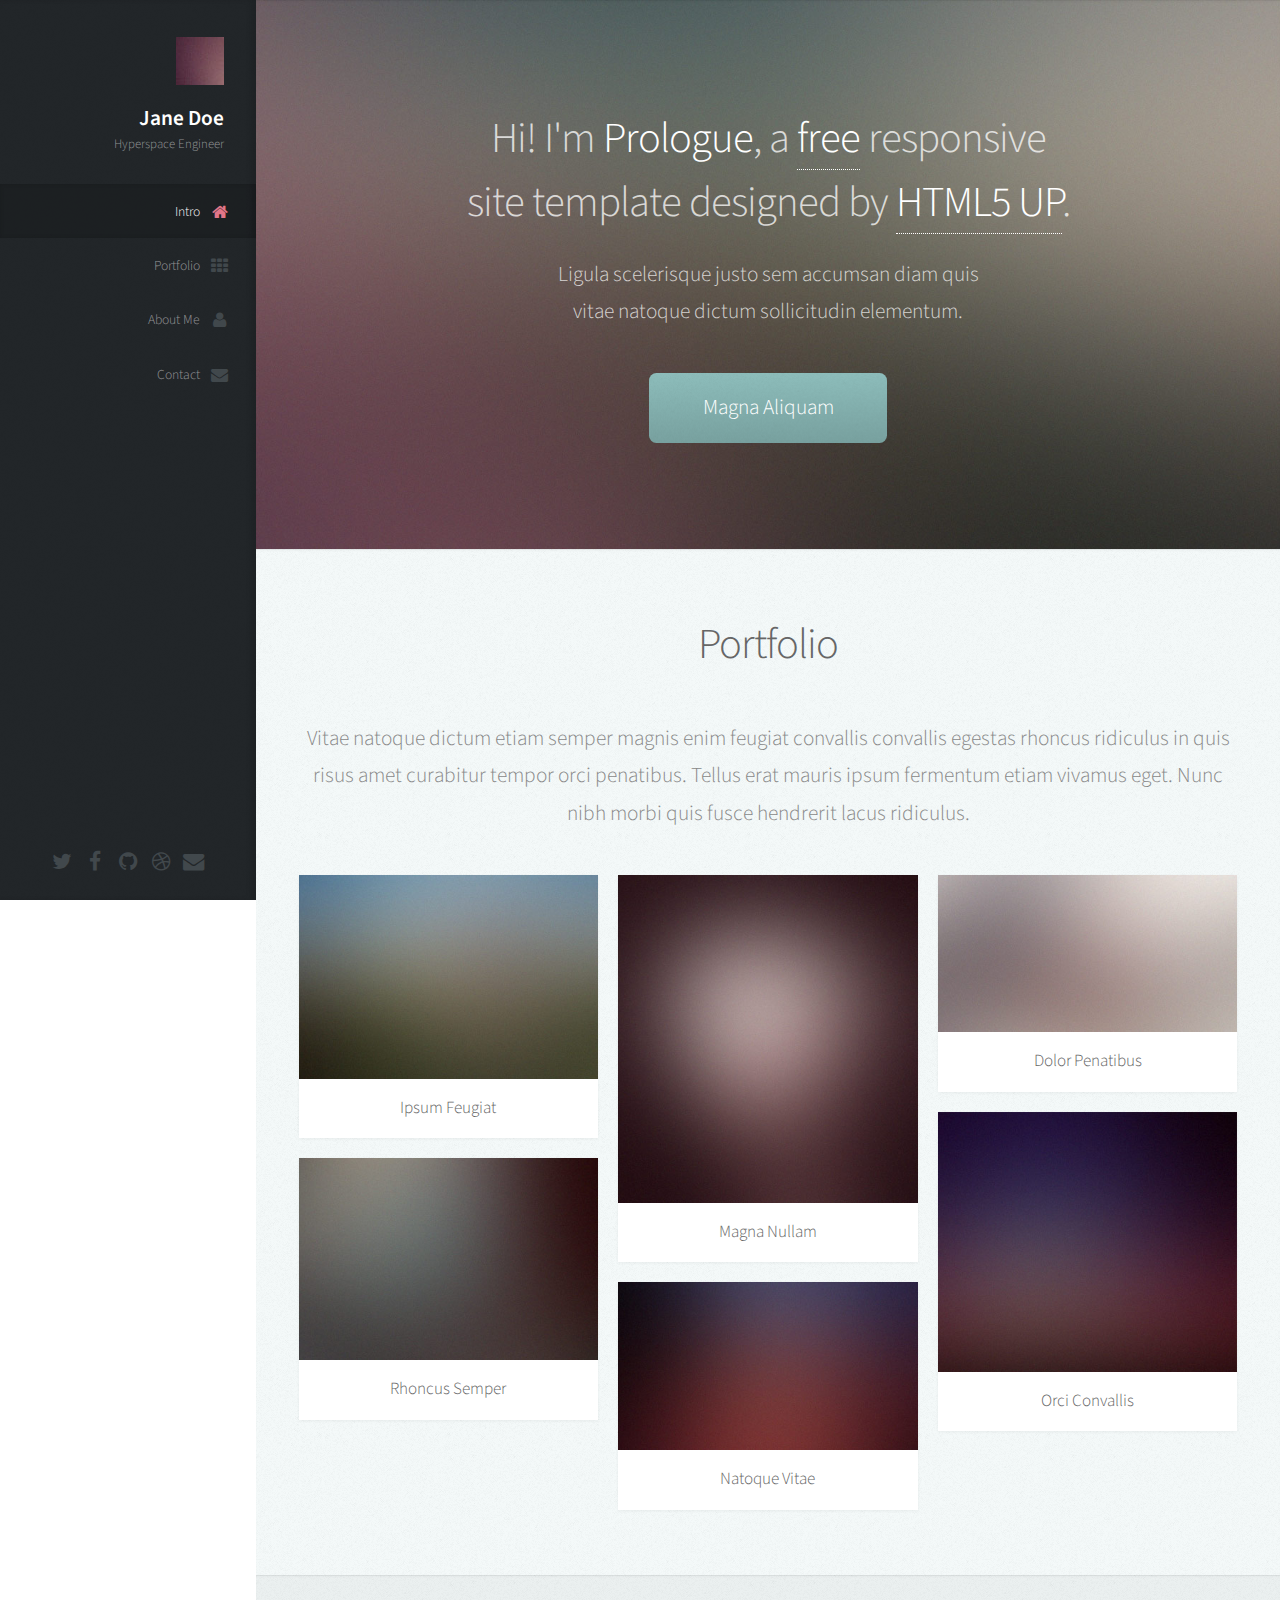
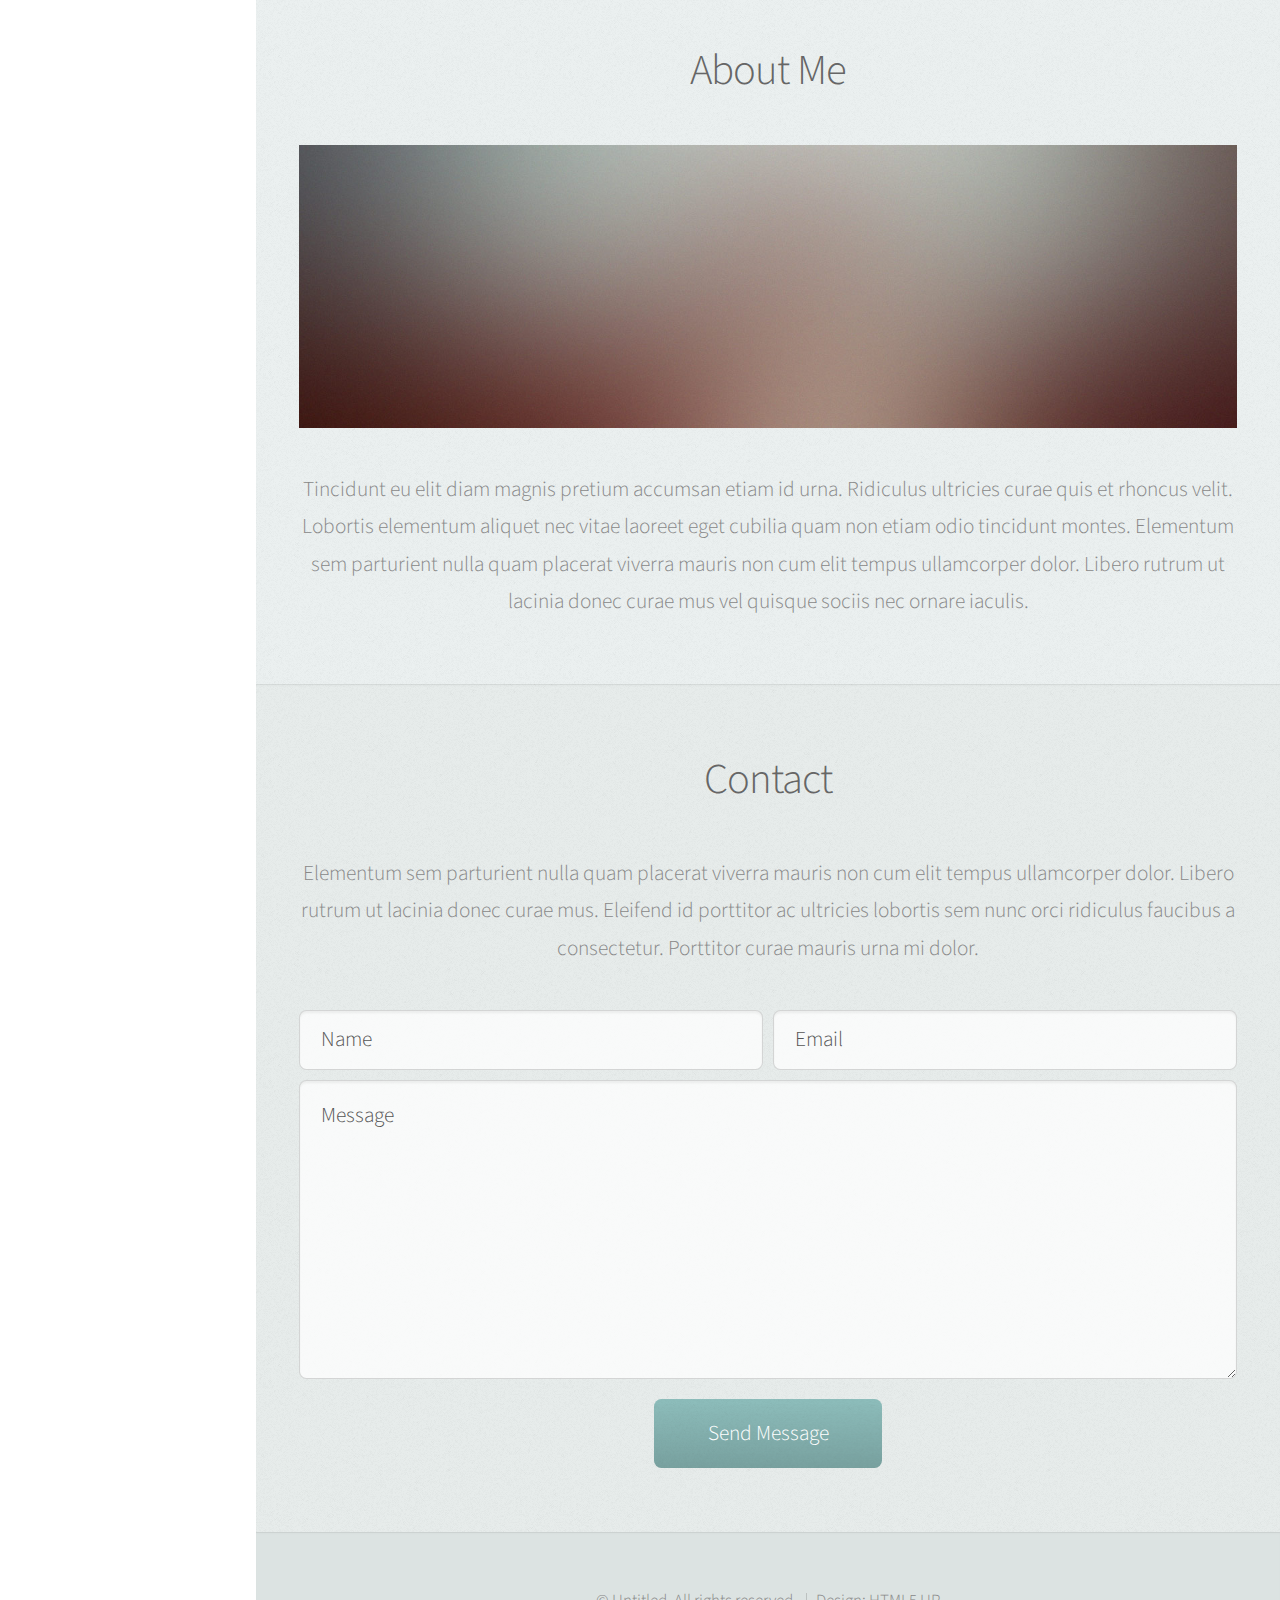
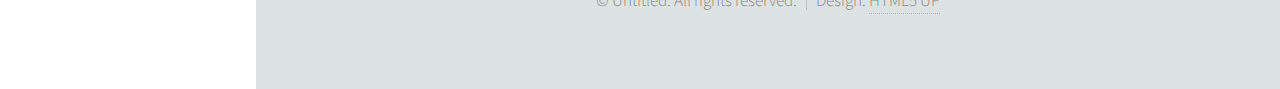
==== index.html @ 47ba9fc1 "Primeiro commit" ====
<!DOCTYPE HTML>
<!--
	Prologue by HTML5 UP
	html5up.net | @n33co
	Free for personal and commercial use under the CCA 3.0 license (html5up.net/license)
-->
<html>
	<head>
		<title>Prologue by HTML5 UP</title>
		<meta http-equiv="content-type" content="text/html; charset=utf-8" />
		<meta name="description" content="" />
		<meta name="keywords" content="" />
		<!--[if lte IE 8]><script src="css/ie/html5shiv.js"></script><![endif]-->
		<script src="js/jquery.min.js"></script>
		<script src="js/jquery.scrolly.min.js"></script>
		<script src="js/jquery.scrollzer.min.js"></script>
		<script src="js/skel.min.js"></script>
		<script src="js/skel-layers.min.js"></script>
		<script src="js/init.js"></script>
		<noscript>
			<link rel="stylesheet" href="css/skel.css" />
			<link rel="stylesheet" href="css/style.css" />
			<link rel="stylesheet" href="css/style-wide.css" />
		</noscript>
		<!--[if lte IE 9]><link rel="stylesheet" href="css/ie/v9.css" /><![endif]-->
		<!--[if lte IE 8]><link rel="stylesheet" href="css/ie/v8.css" /><![endif]-->
	</head>
	<body>

		<!-- Header -->
			<div id="header" class="skel-layers-fixed">

				<div class="top">

					<!-- Logo -->
						<div id="logo">
							<span class="image avatar48"><img src="images/avatar.jpg" alt="" /></span>
							<h1 id="title">Jane Doe</h1>
							<p>Hyperspace Engineer</p>
						</div>

					<!-- Nav -->
						<nav id="nav">
							<!--
							
								Prologue's nav expects links in one of two formats:
								
								1. Hash link (scrolls to a different section within the page)
								
								   <li><a href="#foobar" id="foobar-link" class="icon fa-whatever-icon-you-want skel-layers-ignoreHref"><span class="label">Foobar</span></a></li>

								2. Standard link (sends the user to another page/site)

								   <li><a href="http://foobar.tld" id="foobar-link" class="icon fa-whatever-icon-you-want"><span class="label">Foobar</span></a></li>
							
							-->
							<ul>
								<li><a href="#top" id="top-link" class="skel-layers-ignoreHref"><span class="icon fa-home">Intro</span></a></li>
								<li><a href="#portfolio" id="portfolio-link" class="skel-layers-ignoreHref"><span class="icon fa-th">Portfolio</span></a></li>
								<li><a href="#about" id="about-link" class="skel-layers-ignoreHref"><span class="icon fa-user">About Me</span></a></li>
								<li><a href="#contact" id="contact-link" class="skel-layers-ignoreHref"><span class="icon fa-envelope">Contact</span></a></li>
							</ul>
						</nav>
						
				</div>
				
				<div class="bottom">

					<!-- Social Icons -->
						<ul class="icons">
							<li><a href="#" class="icon fa-twitter"><span class="label">Twitter</span></a></li>
							<li><a href="#" class="icon fa-facebook"><span class="label">Facebook</span></a></li>
							<li><a href="#" class="icon fa-github"><span class="label">Github</span></a></li>
							<li><a href="#" class="icon fa-dribbble"><span class="label">Dribbble</span></a></li>
							<li><a href="#" class="icon fa-envelope"><span class="label">Email</span></a></li>
						</ul>
				
				</div>
			
			</div>

		<!-- Main -->
			<div id="main">

				<!-- Intro -->
					<section id="top" class="one dark cover">
						<div class="container">

							<header>
								<h2 class="alt">Hi! I'm <strong>Prologue</strong>, a <a href="http://html5up.net/license">free</a> responsive<br />
								site template designed by <a href="http://html5up.net">HTML5 UP</a>.</h2>
								<p>Ligula scelerisque justo sem accumsan diam quis<br />
								vitae natoque dictum sollicitudin elementum.</p>
							</header>
							
							<footer>
								<a href="#portfolio" class="button scrolly">Magna Aliquam</a>
							</footer>

						</div>
					</section>
					
				<!-- Portfolio -->
					<section id="portfolio" class="two">
						<div class="container">
					
							<header>
								<h2>Portfolio</h2>
							</header>
							
							<p>Vitae natoque dictum etiam semper magnis enim feugiat convallis convallis
							egestas rhoncus ridiculus in quis risus amet curabitur tempor orci penatibus.
							Tellus erat mauris ipsum fermentum etiam vivamus eget. Nunc nibh morbi quis 
							fusce hendrerit lacus ridiculus.</p>
						
							<div class="row">
								<div class="4u">
									<article class="item">
										<a href="#" class="image fit"><img src="images/pic02.jpg" alt="" /></a>
										<header>
											<h3>Ipsum Feugiat</h3>
										</header>
									</article>
									<article class="item">
										<a href="#" class="image fit"><img src="images/pic03.jpg" alt="" /></a>
										<header>
											<h3>Rhoncus Semper</h3>
										</header>
									</article>
								</div>
								<div class="4u">
									<article class="item">
										<a href="#" class="image fit"><img src="images/pic04.jpg" alt="" /></a>
										<header>
											<h3>Magna Nullam</h3>
										</header>
									</article>
									<article class="item">
										<a href="#" class="image fit"><img src="images/pic05.jpg" alt="" /></a>
										<header>
											<h3>Natoque Vitae</h3>
										</header>
									</article>
								</div>
								<div class="4u">
									<article class="item">
										<a href="#" class="image fit"><img src="images/pic06.jpg" alt="" /></a>
										<header>
											<h3>Dolor Penatibus</h3>
										</header>
									</article>
									<article class="item">
										<a href="#" class="image fit"><img src="images/pic07.jpg" alt="" /></a>
										<header>
											<h3>Orci Convallis</h3>
										</header>
									</article>
								</div>
							</div>

						</div>
					</section>

				<!-- About Me -->
					<section id="about" class="three">
						<div class="container">

							<header>
								<h2>About Me</h2>
							</header>

							<a href="#" class="image featured"><img src="images/pic08.jpg" alt="" /></a>
							
							<p>Tincidunt eu elit diam magnis pretium accumsan etiam id urna. Ridiculus 
							ultricies curae quis et rhoncus velit. Lobortis elementum aliquet nec vitae 
							laoreet eget cubilia quam non etiam odio tincidunt montes. Elementum sem 
							parturient nulla quam placerat viverra mauris non cum elit tempus ullamcorper 
							dolor. Libero rutrum ut lacinia donec curae mus vel quisque sociis nec 
							ornare iaculis.</p>

						</div>
					</section>
			
				<!-- Contact -->
					<section id="contact" class="four">
						<div class="container">

							<header>
								<h2>Contact</h2>
							</header>

							<p>Elementum sem parturient nulla quam placerat viverra 
							mauris non cum elit tempus ullamcorper dolor. Libero rutrum ut lacinia 
							donec curae mus. Eleifend id porttitor ac ultricies lobortis sem nunc 
							orci ridiculus faucibus a consectetur. Porttitor curae mauris urna mi dolor.</p>
							
							<form method="post" action="#">
								<div class="row 50%">
									<div class="6u"><input type="text" name="name" placeholder="Name" /></div>
									<div class="6u"><input type="text" name="email" placeholder="Email" /></div>
								</div>
								<div class="row 50%">
									<div class="12u">
										<textarea name="message" placeholder="Message"></textarea>
									</div>
								</div>
								<div class="row">
									<div class="12u">
										<input type="submit" value="Send Message" />
									</div>
								</div>
							</form>

						</div>
					</section>
			
			</div>

		<!-- Footer -->
			<div id="footer">
				
				<!-- Copyright -->
					<ul class="copyright">
						<li>&copy; Untitled. All rights reserved.</li><li>Design: <a href="http://html5up.net">HTML5 UP</a></li>
					</ul>
				
			</div>

	</body>
</html>
---- css/skel.css ----
/* Resets (http://meyerweb.com/eric/tools/css/reset/ | v2.0 | 20110126 | License: none (public domain)) */

	html,body,div,span,applet,object,iframe,h1,h2,h3,h4,h5,h6,p,blockquote,pre,a,abbr,acronym,address,big,cite,code,del,dfn,em,img,ins,kbd,q,s,samp,small,strike,strong,sub,sup,tt,var,b,u,i,center,dl,dt,dd,ol,ul,li,fieldset,form,label,legend,table,caption,tbody,tfoot,thead,tr,th,td,article,aside,canvas,details,embed,figure,figcaption,footer,header,hgroup,menu,nav,output,ruby,section,summary,time,mark,audio,video{margin:0;padding:0;border:0;font-size:100%;font:inherit;vertical-align:baseline;}article,aside,details,figcaption,figure,footer,header,hgroup,menu,nav,section{display:block;}body{line-height:1;}ol,ul{list-style:none;}blockquote,q{quotes:none;}blockquote:before,blockquote:after,q:before,q:after{content:'';content:none;}table{border-collapse:collapse;border-spacing:0;}body{-webkit-text-size-adjust:none}

/* Box Model */

	*, *:before, *:after {
		-moz-box-sizing: border-box;
		-webkit-box-sizing: border-box;
		box-sizing: border-box;
	}

/* Container */

	.container {
		margin-left: auto;
		margin-right: auto;

		/* width: (containers) */
		width: 1200px;
	}

	/* Modifiers */

		/* 125% */
			.container.\31 25\25 {
				width: 100%;

				/* max-width: (containers * 1.25) */
				max-width: 1500px;

				/* min-width: (containers) */
				min-width: 1200px;
			}

		/* 75% */
			.container.\37 5\25 {

				/* width: (containers * 0.75) */
				width: 900px;

			}

		/* 50% */
			.container.\35 0\25 {

				/* width: (containers * 0.50) */
				width: 600px;

			}

		/* 25% */
			.container.\32 5\25 {

				/* width: (containers * 0.25) */
				width: 300px;

			}

/* Grid */

	.row {
		border-bottom: solid 1px transparent;
	}

	.row > * {
		float: left;
	}

	.row:after, .row:before {
		content: '';
		display: block;
		clear: both;
		height: 0;
	}

	.row.uniform > * > :first-child {
		margin-top: 0;
	}

	.row.uniform > * > :last-child {
		margin-bottom: 0;
	}

	/* Gutters */

		/* Normal */

			.row > * {
				/* padding: (gutters.horizontal) 0 0 (gutters.vertical) */
				padding: 40px 0 0 40px;
			}

			.row {
				/* margin: -(gutters.horizontal) 0 -1px -(gutters.vertical) */
				margin: -40px 0 -1px -40px;
			}

			.row.uniform > * {
				/* padding: (gutters.vertical) 0 0 (gutters.vertical) */
				padding: 40px 0 0 40px;
			}

			.row.uniform {
				/* margin: -(gutters.vertical) 0 -1px -(gutters.vertical) */
				margin: -40px 0 -1px -40px;
			}

		/* 200% */

			.row.\32 00\25 > * {
				/* padding: (gutters.horizontal) 0 0 (gutters.vertical) */
				padding: 80px 0 0 80px;
			}

			.row.\32 00\25 {
				/* margin: -(gutters.horizontal) 0 -1px -(gutters.vertical) */
				margin: -80px 0 -1px -80px;
			}

			.row.uniform.\32 00\25 > * {
				/* padding: (gutters.vertical) 0 0 (gutters.vertical) */
				padding: 80px 0 0 80px;
			}

			.row.uniform.\32 00\25 {
				/* margin: -(gutters.vertical) 0 -1px -(gutters.vertical) */
				margin: -80px 0 -1px -80px;
			}

		/* 150% */

			.row.\31 50\25 > * {
				/* padding: (gutters.horizontal) 0 0 (gutters.vertical) */
				padding: 60px 0 0 60px;
			}

			.row.\31 50\25 {
				/* margin: -(gutters.horizontal) 0 -1px -(gutters.vertical) */
				margin: -60px 0 -1px -60px;
			}

			.row.uniform.\31 50\25 > * {
				/* padding: (gutters.vertical) 0 0 (gutters.vertical) */
				padding: 60px 0 0 60px;
			}

			.row.uniform.\31 50\25 {
				/* margin: -(gutters.vertical) 0 -1px -(gutters.vertical) */
				margin: -60px 0 -1px -60px;
			}

		/* 50% */

			.row.\35 0\25 > * {
				/* padding: (gutters.horizontal) 0 0 (gutters.vertical) */
				padding: 20px 0 0 20px;
			}

			.row.\35 0\25 {
				/* margin: -(gutters.horizontal) 0 -1px -(gutters.vertical) */
				margin: -20px 0 -1px -20px;
			}

			.row.uniform.\35 0\25 > * {
				/* padding: (gutters.vertical) 0 0 (gutters.vertical) */
				padding: 20px 0 0 20px;
			}

			.row.uniform.\35 0\25 {
				/* margin: -(gutters.vertical) 0 -1px -(gutters.vertical) */
				margin: -20px 0 -1px -20px;
			}

		/* 25% */

			.row.\32 5\25 > * {
				/* padding: (gutters.horizontal) 0 0 (gutters.vertical) */
				padding: 10px 0 0 10px;
			}

			.row.\32 5\25 {
				/* margin: -(gutters.horizontal) 0 -1px -(gutters.vertical) */
				margin: -10px 0 -1px -10px;
			}

			.row.uniform.\32 5\25 > * {
				/* padding: (gutters.vertical) 0 0 (gutters.vertical) */
				padding: 10px 0 0 10px;
			}

			.row.uniform.\32 5\25 {
				/* margin: -(gutters.vertical) 0 -1px -(gutters.vertical) */
				margin: -10px 0 -1px -10px;
			}

		/* 0% */

			.row.\30 \25 > * {
				padding: 0;
			}

			.row.\30 \25 {
				margin: 0 0 -1px 0;
			}

	/* Cells */

		.\31 2u, .\31 2u\24 { width: 100%; clear: none; margin-left: 0; }
		.\31 1u, .\31 1u\24 { width: 91.6666666667%; clear: none; margin-left: 0; }
		.\31 0u, .\31 0u\24 { width: 83.3333333333%; clear: none; margin-left: 0; }
		.\39 u, .\39 u\24 { width: 75%; clear: none; margin-left: 0; }
		.\38 u, .\38 u\24 { width: 66.6666666667%; clear: none; margin-left: 0; }
		.\37 u, .\37 u\24 { width: 58.3333333333%; clear: none; margin-left: 0; }
		.\36 u, .\36 u\24 { width: 50%; clear: none; margin-left: 0; }
		.\35 u, .\35 u\24 { width: 41.6666666667%; clear: none; margin-left: 0; }
		.\34 u, .\34 u\24 { width: 33.3333333333%; clear: none; margin-left: 0; }
		.\33 u, .\33 u\24 { width: 25%; clear: none; margin-left: 0; }
		.\32 u, .\32 u\24 { width: 16.6666666667%; clear: none; margin-left: 0; }
		.\31 u, .\31 u\24 { width: 8.3333333333%; clear: none; margin-left: 0; }

		.\31 2u\24 + *,
		.\31 1u\24 + *,
		.\31 0u\24 + *,
		.\39 u\24 + *,
		.\38 u\24 + *,
		.\37 u\24 + *,
		.\36 u\24 + *,
		.\35 u\24 + *,
		.\34 u\24 + *,
		.\33 u\24 + *,
		.\32 u\24 + *,
		.\31 u\24 + * {
			clear: left;
		}

		.\-11u { margin-left: 91.6666666667% }
		.\-10u { margin-left: 83.3333333333% }
		.\-9u { margin-left: 75% }
		.\-8u { margin-left: 66.6666666667% }
		.\-7u { margin-left: 58.3333333333% }
		.\-6u { margin-left: 50% }
		.\-5u { margin-left: 41.6666666667% }
		.\-4u { margin-left: 33.3333333333% }
		.\-3u { margin-left: 25% }
		.\-2u { margin-left: 16.6666666667% }
		.\-1u { margin-left: 8.3333333333% }
---- css/style.css ----
@charset 'UTF-8';
@import url("font-awesome.min.css");
@import url("http://fonts.googleapis.com/css?family=Source+Sans+Pro:300,300italic,400,600");

/*
	Prologue by HTML5 UP
	html5up.net | @n33co
	Free for personal and commercial use under the CCA 3.0 license (html5up.net/license)
*/

/*********************************************************************************/
/* Basic                                                                         */
/*********************************************************************************/

	body
	{
		background: #fff;
	}

		body.is-loading *
		{
			-moz-transition: none !important;
			-webkit-transition: none !important;
			-o-transition: none !important;
			-ms-transition: none !important;
			transition: none !important;
			-moz-animation: none !important;
			-webkit-animation: none !important;
			-o-animation: none !important;
			-ms-animation: none !important;
			animation: none !important;
		}

	body,input,textarea,select
	{
		font-family: 'Source Sans Pro', sans-serif;
		font-size: 19pt;
		font-weight: 300;
		line-height: 1.75em;
		color: #888;
	}

	h1,h2,h3,h4,h5,h6
	{
		font-weight: 300;
		color: #666;
		line-height: 1.5em;
	}
	
		h1 a, h2 a, h3 a, h4 a, h5 a, h6 a
		{
			color: inherit;
			text-decoration: none;
		}

		h1 strong, h2 strong, h3 strong, h4 strong, h5 strong, h6 strong
		{
			color: #333;
		}
		
		h2
		{
			font-size: 2em;
			letter-spacing: -1px;
		}
		
			h2.alt
			{
				color: #888;
			}
			
			h2.alt strong
			{
				color: #666;
			}

		h3
		{
			font-size: 1.5em;
		}

	header
	{
		margin: 0 0 2em 0;
	}

		header > p
		{
			margin: 1em 0 0 0;
		}

	footer
	{
		margin: 2em 0 0 0;
	}

	strong, b
	{
		font-weight: 300;
		color: #666;
	}
	
	em, i
	{
		font-style: italic;
	}

	a
	{
		text-decoration: none;
		color: inherit;
		border-bottom: dotted 1px rgba(128,128,128,0.5);
		-moz-transition: color 0.35s ease-in-out, border-bottom-color 0.35s ease-in-out;
		-webkit-transition: color 0.35s ease-in-out, border-bottom-color 0.35s ease-in-out;
		-o-transition: color 0.35s ease-in-out, border-bottom-color 0.35s ease-in-out;
		-ms-transition: color 0.35s ease-in-out, border-bottom-color 0.35s ease-in-out;
		transition: color 0.35s ease-in-out, border-bottom-color 0.35s ease-in-out;
		outline: 0;
	}

		a:hover
		{
			color: #E27689;
			border-bottom-color: rgba(255,255,255,0);
		}

	sub
	{
		position: relative;
		top: 0.5em;
		font-size: 0.8em;
	}
	
	sup
	{
		position: relative;
		top: -0.5em;
		font-size: 0.8em;
	}
	
	hr
	{
		border: 0;
		border-top: solid 1px #ddd;
	}
	
	blockquote
	{
		border-left: solid 0.5em #ddd;
		padding: 1em 0 1em 2em;
		font-style: italic;
	}
	
	p, ul, ol, dl, table
	{
		margin-bottom: 2em;
	}

	br.clear
	{
		clear: both;
	}

	/* Sections/Article */
	
		section,
		article
		{
			margin-bottom: 3em;
		}
		
			section > :last-child,
			article > :last-child,
			section > .container > :last-child,
			article > .container > :last-child
			{
				margin-bottom: 0;
			}

			section:last-child,
			article:last-child
			{
				margin-bottom: 0;
			}

			.row > section,
			.row > article
			{
				margin-bottom: 0;
			}

	/* Image */

		.image
		{
			display: inline-block;
			border: 0;
		}
		
			.image img
			{
				display: block;
				width: 100%;
			}
			
			.image.avatar48
			{
				width: 48px;
				height: 48px;
				background: #f00;
			}
			
				.image.avatar48 img
				{
					width: 48px;
					height: 48px;
				}

			.image.fit
			{
				display: block;
				width: 100%;
			}
			
			.image.featured
			{
				display: block;
				width: 100%;
				margin: 0 0 2em 0;
			}
			
			.image.left
			{
				float: left;
				margin: 0 2em 2em 0;
			}
			
			.image.centered
			{
				display: block;
				margin: 0 0 2em 0;
			}

				.image.centered img
				{
					margin: 0 auto;
					width: auto;
				}

	/* List */

		ul
		{
		}

			ul.default
			{
				list-style: disc;
				padding-left: 1em;
			}
			
				ul.default li
				{
					padding-left: 0.5em;
				}		

			ul.icons
			{
				cursor: default;
			}	
			
				ul.icons li
				{
					display: inline-block;
				}
				
					ul.icons a
					{
						display: inline-block;
						width: 2em;
						height: 2em;
						line-height: 2em;
						text-align: center;
						border: 0;
					}

		ol
		{
		}
		
			ol.default
			{
				list-style: decimal;
				padding-left: 1.25em;
			}

				ol.default li
				{
					padding-left: 0.25em;
				}

	/* Form */

		form
		{
		}
		
			form label
			{
				display: block;
				text-align: left;
				margin-bottom: 0.5em;
			}
		
			form input[type="text"],
			form input[type="email"],
			form input[type="password"],
			form select,
			form textarea
			{
				position: relative;
				-webkit-appearance: none;
				display: block;
				border: 0;
				outline: 0;
				background: #fff;
				background: rgba(255,255,255,0.75);
				width: 100%;
				border-radius: 0.35em;
				padding: 0.75em 1em 0.75em 1em;
				box-shadow: inset 0 0.1em 0.1em 0 rgba(0,0,0,0.05);
				border: solid 1px rgba(0,0,0,0.15);
				-moz-transition: all 0.35s ease-in-out;
				-webkit-transition: all 0.35s ease-in-out;
				-o-transition: all 0.35s ease-in-out;
				-ms-transition: all 0.35s ease-in-out;
				transition: all 0.35s ease-in-out;
			}

				form input[type="text"],
				form input[type="email"],
				form input[type="password"],
				form select
				{
					line-height: 1.25em;
				}

				form input[type="text"]:focus,
				form input[type="email"]:focus,
				form input[type="password"]:focus,
				form select:focus,
				form textarea:focus
				{
					box-shadow: 0 0 2px 1px #8ebebc;
					background: #fff;
				}
				
				form textarea
				{
					min-height: 14em;
				}

				form .formerize-placeholder
				{
					color: #555 !important;
				}

				form ::-webkit-input-placeholder
				{
					color: #555 !important;
				}

				form :-moz-placeholder
				{
					color: #555 !important;
				}

				form ::-moz-placeholder
				{
					color: #555 !important;
				}

				form :-ms-input-placeholder
				{
					color: #555 !important;
				}

				form ::-moz-focus-inner
				{
					border: 0;
				}
			
	/* Table */
	
		table
		{
			width: 100%;
		}
		
			table.default
			{
				width: 100%;
				text-align: left;
			}
			
				table.default tbody tr:nth-child(2n+2)
				{
					background: #f4f4f4;
				}
				
				table.default td
				{
					padding: 0.5em 1em 0.5em 1em;
				}
				
				table.default th
				{
					text-align: left;
					padding: 0.5em 1em 0.5em 1em;
					color: #fff;
					background: #222729 url('images/overlay.png');
				}
			
				table.default thead
				{
					background: #444;
					color: #fff;
				}
				
				table.default tfoot
				{
					background: #eee;
				}
				
				table.default tbody
				{
				}

	/* Button */
		
		input[type="button"],
		input[type="submit"],
		input[type="reset"],
		.button
		{
			position: relative;
			display: inline-block;
			border-radius: 0.35em;
			color: #fff !important;
			text-decoration: none;
			padding: 0.75em 2.5em 0.75em 2.5em;
			background-color: #8ebebc;
			border: 0;
			cursor: pointer;
			background-image: -moz-linear-gradient(top, rgba(0,0,0,0), rgba(0,0,0,0.15)), url('images/overlay.png');
			background-image: -webkit-linear-gradient(top, rgba(0,0,0,0), rgba(0,0,0,0.15)), url('images/overlay.png');
			background-image: -o-linear-gradient(top, rgba(0,0,0,0), rgba(0,0,0,0.15)), url('images/overlay.png');
			background-image: -ms-linear-gradient(top, rgba(0,0,0,0), rgba(0,0,0,0.15)), url('images/overlay.png');
			background-image: linear-gradient(top, rgba(0,0,0,0), rgba(0,0,0,0.15)), url('images/overlay.png');			
			-moz-transition: background-color 0.35s ease-in-out;
			-webkit-transition: background-color 0.35s ease-in-out;
			-o-transition: background-color 0.35s ease-in-out;
			-ms-transition: background-color 0.35s ease-in-out;
			transition: background-color 0.35s ease-in-out;
		}

			input[type="button"]:hover,
			input[type="submit"]:hover,
			input[type="reset"]:hover,
			.button:hover
			{
				background-color: #9ececc;
			}
			
			input[type="button"]:active,
			input[type="submit"]:active,
			input[type="reset"]:active,
			.button:active
			{
				background-color: #7eaeac;
			}
		
	/* Item */
	
		.item
		{
			box-shadow: 0 0.05em 0.15em 0 rgba(0,0,0,0.05);
			margin-bottom: 40px;
		}
		
			.item header
			{
				background: #fff;
				margin: 0;
				padding: 1em 0 1em 0;
				font-size: 0.8em;
			}

				.item header h3
				{
					font-size: 1em;
				}

/*********************************************************************************/
/* Icons                                                                         */
/*********************************************************************************/

	.icon {
		text-decoration: none;
	}

		.icon:before {
			display: inline-block;
			font-family: FontAwesome;
			font-size: 1.25em;
			text-decoration: none;
			font-style: normal;
			font-weight: normal;
			line-height: 1;
			-webkit-font-smoothing:antialiased;
			-moz-osx-font-smoothing:grayscale;
		}
		
		.icon > .label {
			display: none;
		}

/*********************************************************************************/
/* Header                                                                        */
/*********************************************************************************/
	
	#header
	{
		position: fixed;
		top: 0;
		left: 0;
		width: 375px;
		height: 100%;
		color: #fff;
		background: #222629 url('images/overlay.png');
		box-shadow: inset -0.25em 0 0.25em 0 rgba(0,0,0,0.1);
		text-align: right;
	}
	
		#header .top
		{
			position: absolute;
			left: 0;
			top: 0;
			width: 100%;
		}
	
		#header .bottom
		{
			position: absolute;
			left: 0;
			bottom: 0;
			width: 100%;
		}

		#header .icons
		{
			font-size: 0.8em;
			margin: 0 0 1em 0;
			text-align: center;
		}
		
			#header .icons a
			{
				color: #41484c;
				-moz-transition: color 0.35s ease-in-out;
				-webkit-transition: color 0.35s ease-in-out;
				-o-transition: color 0.35s ease-in-out;
				-ms-transition: color 0.35s ease-in-out;
				transition: color 0.35s ease-in-out;
			}
			
				#header .icons a:hover
				{
					color: #fff;
				}

	#logo
	{
		position: relative;
		margin: 1.75em 1.5em 1.5em 1.5em;
		min-height: 48px;
		cursor: default;
	}
	
		#logo h1
		{
			position: relative;
			color: #fff;
			font-weight: 600;
			font-size: 1em;
			line-height: 1em;
		}
	
		#logo p
		{
			position: relative;
			display: block;
			font-size: 0.6em;
			color: rgba(255,255,255,0.5);
			line-height: 1.25em;
			margin: 0.5em 0 0 0;
		}
		
		#logo .image
		{
			position: absolute;
			left: 0;
			top: 0;
		}
	
	#nav
	{
	}
	
		#nav ul
		{
		}
		
			#nav ul li
			{
			}
			
				#nav ul li a
				{
					display: block;
					padding: 0.5em 1.5em 0.5em 1.5em;
					color: rgba(255,255,255,0.5);
					text-decoration: none;
					outline: 0;
					border: 0;
					-moz-transition: none;
					-webkit-transition: none;
					-o-transition: none;
					-ms-transition: none;
					transition: none;
				}
				
					#nav ul li a span
					{
						position: relative;
						display: block;
						font-size: 0.8em;
					}
					
						#nav ul li a span:before
						{
							position: absolute;
							left: 0;
							color: #41484c;
							text-align: center;
							width: 1.25em;
							line-height: 1.75em;
						}

					#nav ul li a.active
					{
						background: rgba(0,0,0,0.15);
						box-shadow: inset 0 0 0.25em 0 rgba(0,0,0,0.125);
						color: #fff;
					}

						#nav ul li a.active span
						{
						}

							#nav ul li a.active span:before
							{
								color: #e27689;
							}

/*********************************************************************************/
/* Footer                                                                        */
/*********************************************************************************/
	
	#footer
	{
		margin-left: 375px;
		text-align: center;
		background-color: #dce3e2;
		padding: 3em 0 4em 0;
		box-shadow: inset 0 1px 0 0 rgba(0,0,0,0.05), inset 0 0.1em 0.1em 0 rgba(0,0,0,0.025);
		font-size: 0.8em;
	}

		#footer .copyright
		{
			cursor: default;
			margin: 0;
		}
			
			#footer .copyright li
			{
				display: inline-block;
				line-height: 1em;
				border-left: solid 1px rgba(128,128,128,0.35);
				padding: 0 0 0 0.5em;
				margin: 0 0 0 0.5em;
			}
			
			#footer .copyright li:first-child
			{
				border-left: 0;
				padding-left: 0;
				margin-left: 0;
			}

/*********************************************************************************/
/* Main                                                                          */
/*********************************************************************************/

	#main
	{
		margin-left: 375px;
	}
	
		#main > section
		{
			margin: 0;
			overflow: hidden;
			padding: 4em 0;
			box-shadow: inset 0 1px 0 0 rgba(0,0,0,0.05), inset 0 0.1em 0.1em 0 rgba(0,0,0,0.025);
			text-align: center;
			background-image: url('images/overlay.png');
		}

			#main > section.dark
			{
				color: #ddd;
				color: rgba(255,255,255,0.75);
			}

				#main > section.dark h2,
				#main > section.dark h3,
				#main > section.dark h4,
				#main > section.dark h5,
				#main > section.dark h6
				{
					color: inherit;
				}

				#main > section.dark strong,
				#main > section.dark a
				{
					color: #fff;
					border-color: inherit;
				}

					#main > section.dark a:hover
					{
						border-bottom-color: rgba(255,255,255,0);
					}

			#main > section.cover
			{
				padding: 6em 0;
				background-size: cover;
				background-position: center center;
			}
		
			#main > section.one
			{
				background-color: #81918E;
				background-image: url('../images/banner.jpg');
			}

			#main > section.two
			{
				background-color: #f5fafa;
			}
		
			#main > section.three
			{
				background-color: #ecf1f1;
			}
		
			#main > section.four
			{
				background-color: #e8edec;
			}
---- css/style-wide.css ----
/*
	Prologue by HTML5 UP
	html5up.net | @n33co
	Free for personal and commercial use under the CCA 3.0 license (html5up.net/license)
*/

/*********************************************************************************/
/* Basic                                                                         */
/*********************************************************************************/

	body,input,textarea,select
	{
		font-size: 17pt;
	}
	
/*********************************************************************************/
/* Header                                                                        */
/*********************************************************************************/

	#header
	{
		width: 300px;
	}
	
/*********************************************************************************/
/* Footer                                                                        */
/*********************************************************************************/

	#footer
	{
		margin-left: 300px;
	}
	
/*********************************************************************************/
/* Main                                                                          */
/*********************************************************************************/

	#main
	{
		margin-left: 300px;
	}
---- css/ie/v9.css ----
/*
	Prologue by HTML5 UP
	html5up.net | @n33co
	Free for personal and commercial use under the CCA 3.0 license (html5up.net/license)
*/

/*********************************************************************************/
/* Basic                                                                         */
/*********************************************************************************/

	/* Button */
		
		input[type="button"],
		input[type="submit"],
		input[type="reset"],
		.button
		{
			background-image: url('images/grad0-15.svg');
		}
---- css/ie/v8.css ----
/*
	Prologue by HTML5 UP
	html5up.net | @n33co
	Free for personal and commercial use under the CCA 3.0 license (html5up.net/license)
*/

/*********************************************************************************/
/* Basic                                                                         */
/*********************************************************************************/

	/* Section/Article */

		section,
		article
		{
		}
		
			section > .last-child,
			article > .last-child
			{
				margin-bottom: 0;
			}

			section.last-child,
			article.last-child
			{
				margin-bottom: 0;
			}

	/* Form */

		form
		{
		}
		
			form input[type="text"],
			form input[type="email"],
			form input[type="password"],
			form select,
			form textarea
			{
				-ms-behavior: url('css/ie/PIE.htc');
			}
			
	/* Button */
		
		input[type="button"],
		input[type="submit"],
		input[type="reset"],
		.button
		{
			-ms-behavior: url('css/ie/PIE.htc');
		}

/*********************************************************************************/
/* Header                                                                        */
/*********************************************************************************/

	#nav
	{
	}
	
		#nav ul
		{
		}
		
			#nav ul li
			{
			}
			
				#nav ul li a
				{
					color: #888;
				}

					#nav ul li a.active
					{
						background: #1C2022;
					}

/*********************************************************************************/
/* Main                                                                          */
/*********************************************************************************/

	#main
	{
	}

		#main > section
		{
		}
		
			#main > section.cover
			{
				background-position: auto;
				-ms-behavior: url('css/ie/backgroundsize.min.htc');
			}

/*********************************************************************************/
/* Side Panel                                                                    */
/*********************************************************************************/

	#sidePanelToggle
	{
	}
	
		#sidePanelToggle .toggle
		{
			background-color: #888;
		}
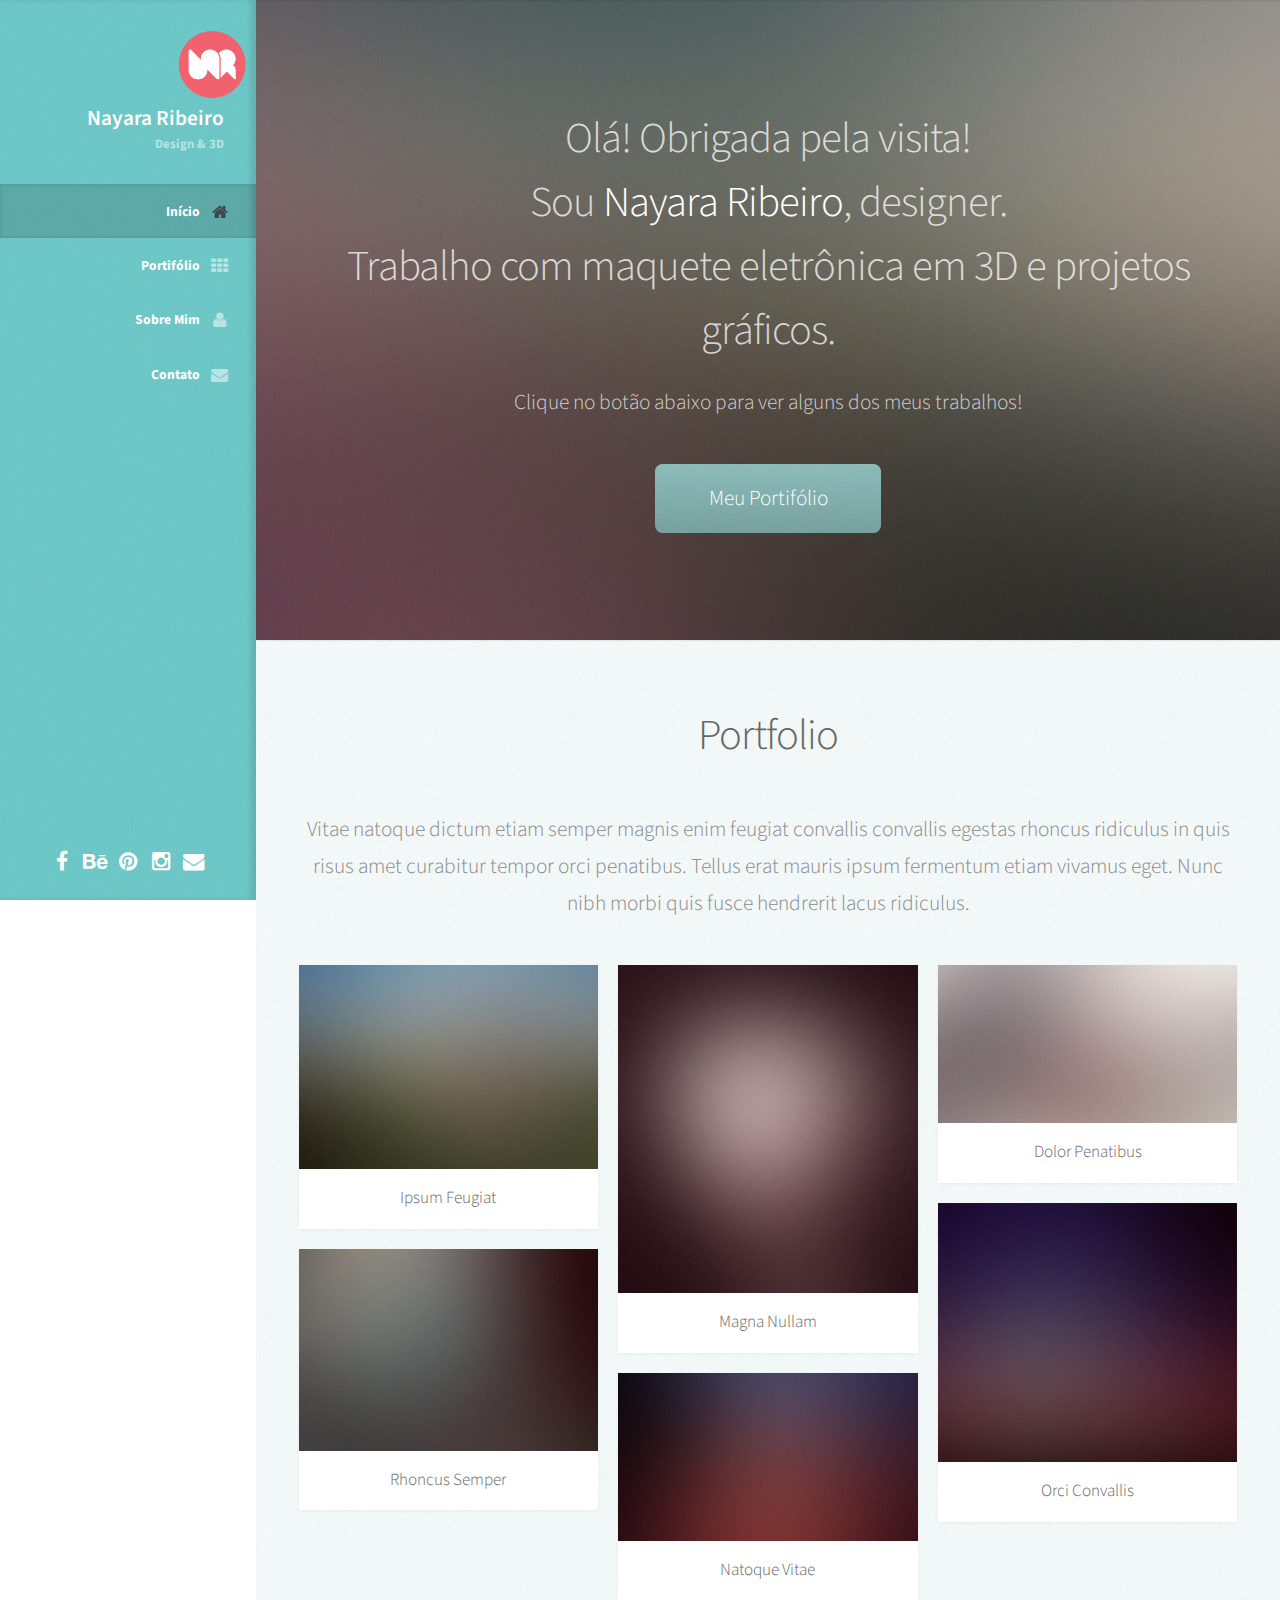
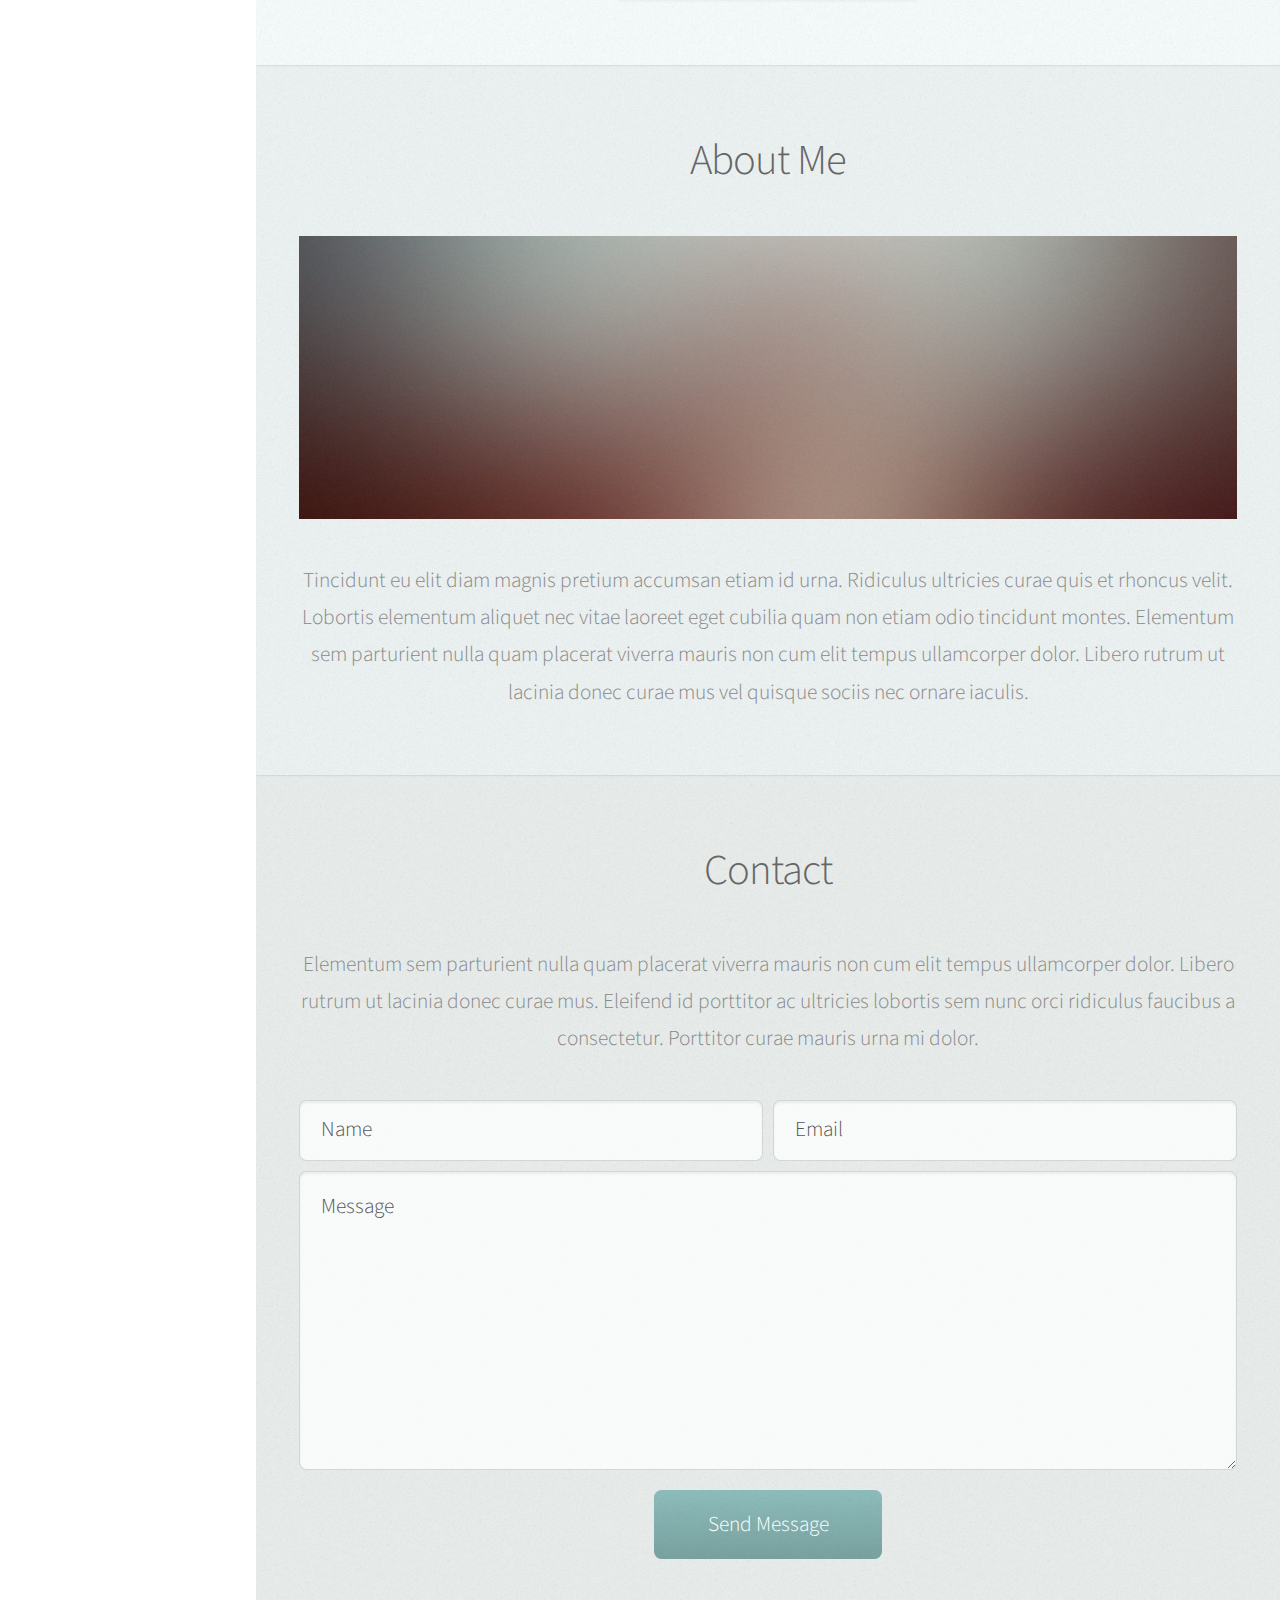
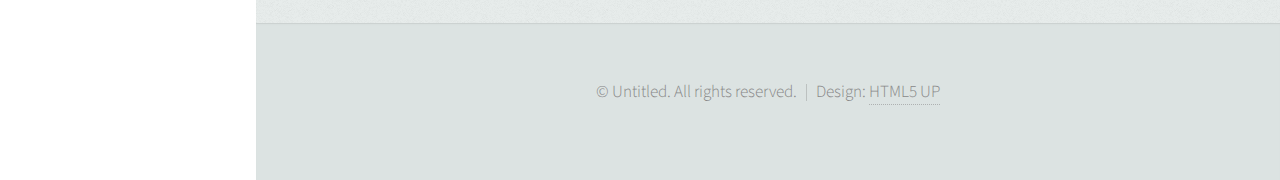
==== commit a78ea48b: "Formatação do layout básico" ====
--- a/index.html
+++ b/index.html
@@ -6,7 +6,7 @@
 -->
 <html>
 	<head>
-		<title>Prologue by HTML5 UP</title>
+		<title>Nayara Ribeiro - Design & 3D</title>
 		<meta http-equiv="content-type" content="text/html; charset=utf-8" />
 		<meta name="description" content="" />
 		<meta name="keywords" content="" />
@@ -34,9 +34,9 @@
 
 					<!-- Logo -->
 						<div id="logo">
-							<span class="image avatar48"><img src="images/avatar.jpg" alt="" /></span>
-							<h1 id="title">Jane Doe</h1>
-							<p>Hyperspace Engineer</p>
+							<span class="image avatar48"><img src="images/logo.png" alt="" /></span>
+							<h1 id="title">Nayara Ribeiro</h1>
+							<p>Design & 3D</p>
 						</div>
 
 					<!-- Nav -->
@@ -55,10 +55,10 @@
 							
 							-->
 							<ul>
-								<li><a href="#top" id="top-link" class="skel-layers-ignoreHref"><span class="icon fa-home">Intro</span></a></li>
-								<li><a href="#portfolio" id="portfolio-link" class="skel-layers-ignoreHref"><span class="icon fa-th">Portfolio</span></a></li>
-								<li><a href="#about" id="about-link" class="skel-layers-ignoreHref"><span class="icon fa-user">About Me</span></a></li>
-								<li><a href="#contact" id="contact-link" class="skel-layers-ignoreHref"><span class="icon fa-envelope">Contact</span></a></li>
+								<li><a href="#top" id="top-link" class="skel-layers-ignoreHref"><span class="icon fa-home">Início</span></a></li>
+								<li><a href="#portfolio" id="portfolio-link" class="skel-layers-ignoreHref"><span class="icon fa-th">Portifólio</span></a></li>
+								<li><a href="#about" id="about-link" class="skel-layers-ignoreHref"><span class="icon fa-user">Sobre Mim</span></a></li>
+								<li><a href="#contact" id="contact-link" class="skel-layers-ignoreHref"><span class="icon fa-envelope">Contato</span></a></li>
 							</ul>
 						</nav>
 						
@@ -68,11 +68,16 @@
 
 					<!-- Social Icons -->
 						<ul class="icons">
-							<li><a href="#" class="icon fa-twitter"><span class="label">Twitter</span></a></li>
-							<li><a href="#" class="icon fa-facebook"><span class="label">Facebook</span></a></li>
-							<li><a href="#" class="icon fa-github"><span class="label">Github</span></a></li>
-							<li><a href="#" class="icon fa-dribbble"><span class="label">Dribbble</span></a></li>
-							<li><a href="#" class="icon fa-envelope"><span class="label">Email</span></a></li>
+							<!--<li><a href="#" class="icon fa-twitter"><span class="label">Twitter</span></a></li>-->
+							<li><a href="#"  title="Visite minha página no Facebook"class="icon fa-facebook"><span class="label">Facebook</span></a></li>
+							<li><a href="#"  title="Meu Behance" class="icon fa-behance"><span class="label">Behance</span></a></li>
+							<li><a href="#"  title="Inspiração" class="icon fa-pinterest"><span class="label">Pinterest</span></a></li>
+							<li><a href="#"  title="Instagram" class="icon fa-instagram"><span class="label">Pinterest</span></a></li>							
+							<li><a href="#"  title="Escreva-me!" class="icon fa-envelope"><span class="label">Email</span></a></li>
+														
+							<!--<li><a href="#" class="icon fa-github"><span class="label">Github</span></a></li>-->
+							<!--<li><a href="#" class="icon fa-dribbble"><span class="label">Dribbble</span></a></li>-->
+							
 						</ul>
 				
 				</div>
@@ -87,14 +92,13 @@
 						<div class="container">
 
 							<header>
-								<h2 class="alt">Hi! I'm <strong>Prologue</strong>, a <a href="http://html5up.net/license">free</a> responsive<br />
-								site template designed by <a href="http://html5up.net">HTML5 UP</a>.</h2>
-								<p>Ligula scelerisque justo sem accumsan diam quis<br />
-								vitae natoque dictum sollicitudin elementum.</p>
+								<h2 class="alt">Olá! Obrigada pela visita! <br />Sou <strong>Nayara Ribeiro</strong>, designer. <br />Trabalho com maquete eletrônica em 3D e projetos gráficos.</h2>
+								<p>Clique no botão abaixo para ver alguns dos meus trabalhos!<br />
+								</p>
 							</header>
 							
 							<footer>
-								<a href="#portfolio" class="button scrolly">Magna Aliquam</a>
+								<a href="#portfolio" class="button scrolly">Meu Portifólio</a>
 							</footer>
 
 						</div>
--- a/css/style.css
+++ b/css/style.css
@@ -120,7 +120,7 @@
 
 		a:hover
 		{
-			color: #E27689;
+			color: #FFF;
 			border-bottom-color: rgba(255,255,255,0);
 		}
 
@@ -207,13 +207,13 @@
 			{
 				width: 48px;
 				height: 48px;
-				background: #f00;
+/*				background: #f00;*/
 			}
 			
 				.image.avatar48 img
 				{
-					width: 48px;
-					height: 48px;
+					width: 80px;
+					height: 80px;
 				}
 
 			.image.fit
@@ -536,8 +536,9 @@
 		left: 0;
 		width: 375px;
 		height: 100%;
-		color: #fff;
-		background: #222629 url('images/overlay.png');
+		color: #fff;
+/*		background: #222629 url('images/overlay.png');		*/
+		background: #6EC9C8 url('images/overlay.png');
 		box-shadow: inset -0.25em 0 0.25em 0 rgba(0,0,0,0.1);
 		text-align: right;
 	}
@@ -567,7 +568,7 @@
 		
 			#header .icons a
 			{
-				color: #41484c;
+				color: #fff;
 				-moz-transition: color 0.35s ease-in-out;
 				-webkit-transition: color 0.35s ease-in-out;
 				-o-transition: color 0.35s ease-in-out;
@@ -577,7 +578,7 @@
 			
 				#header .icons a:hover
 				{
-					color: #fff;
+					color: #41484c;
 				}
 
 	#logo
@@ -598,11 +599,13 @@
 		}
 	
 		#logo p
-		{
+		{
+			font-weight: bold;
 			position: relative;
 			display: block;
-			font-size: 0.6em;
-			color: rgba(255,255,255,0.5);
+			font-size: 0.6em;
+			color: #B7E4E4;
+/*			color: rgba(255,255,255,0.5);*/
 			line-height: 1.25em;
 			margin: 0.5em 0 0 0;
 		}
@@ -610,8 +613,8 @@
 		#logo .image
 		{
 			position: absolute;
-			left: 0;
-			top: 0;
+			left: -5px;
+			top: -13px;
 		}
 	
 	#nav
@@ -630,8 +633,10 @@
 				{
 					display: block;
 					padding: 0.5em 1.5em 0.5em 1.5em;
-					color: rgba(255,255,255,0.5);
-					text-decoration: none;
+/*					color: rgba(255,255,255,0.5);*/
+					color: #FFF;
+					text-decoration: none;
+					font-weight: bold;
 					outline: 0;
 					border: 0;
 					-moz-transition: none;
@@ -652,7 +657,8 @@
 						{
 							position: absolute;
 							left: 0;
-							color: #41484c;
+/*							color: #41484c;*/
+							color: #B7E4E4;
 							text-align: center;
 							width: 1.25em;
 							line-height: 1.75em;
@@ -671,7 +677,7 @@
 
 							#nav ul li a.active span:before
 							{
-								color: #e27689;
+								color: #41484c;
 							}
 
 /*********************************************************************************/
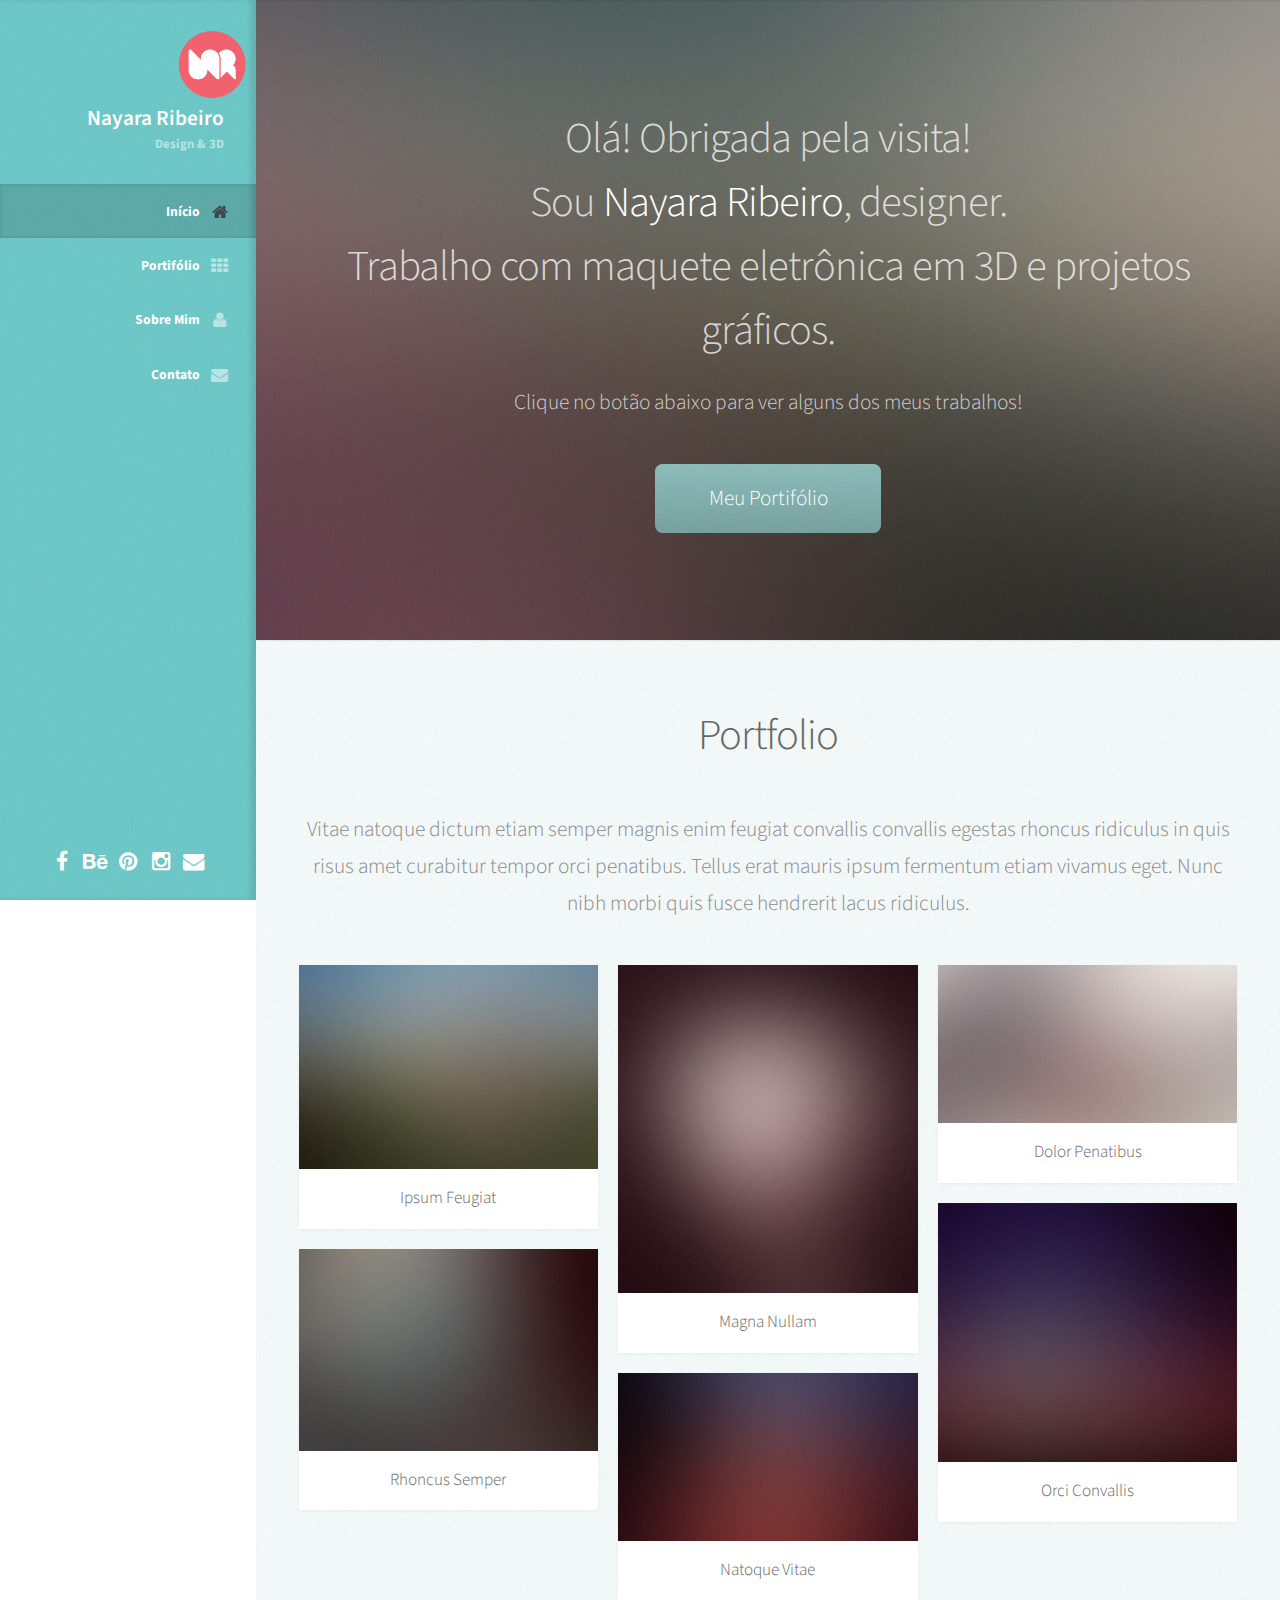
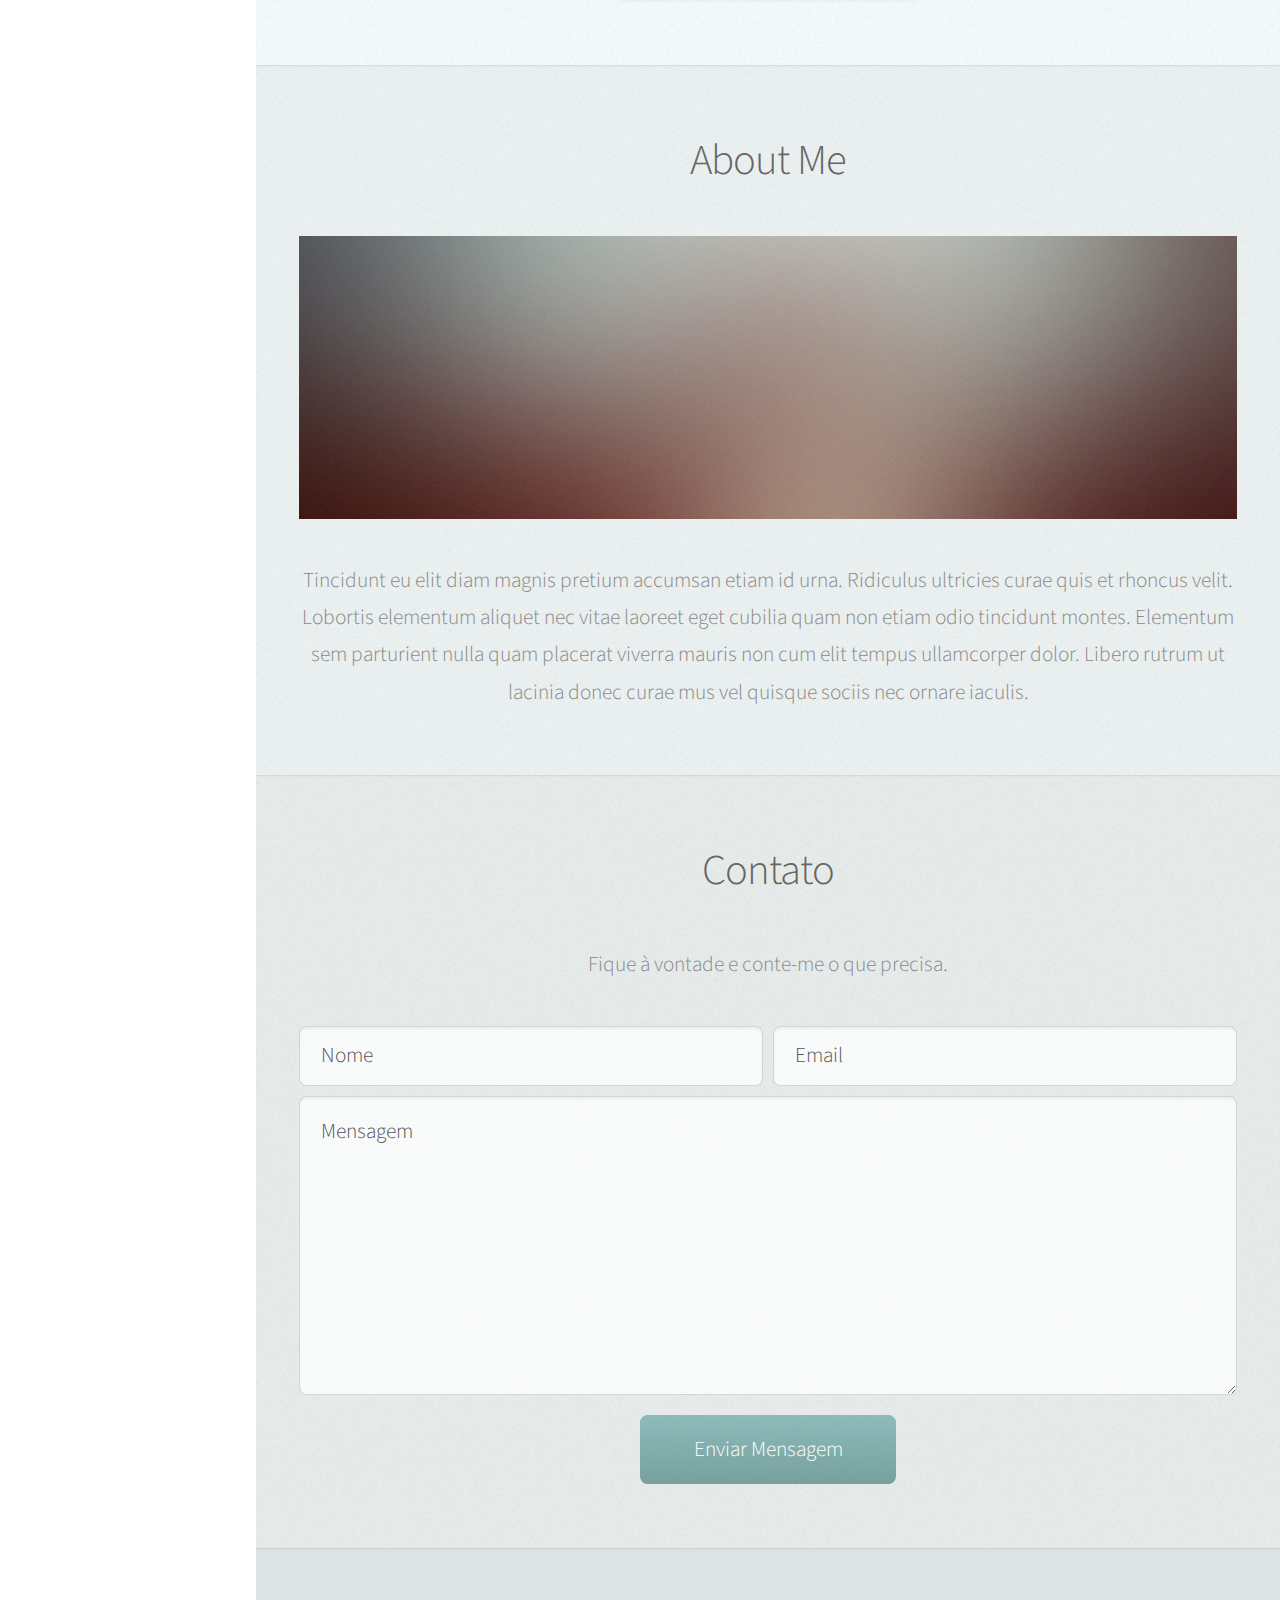
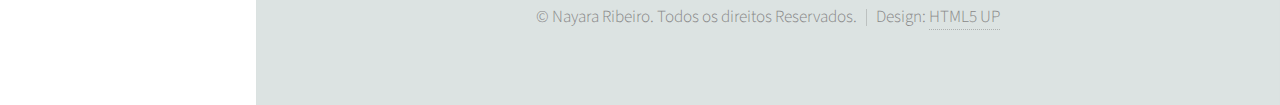
==== commit ff0e765f: "Pequenas modificações no form de contato" ====
--- a/index.html
+++ b/index.html
@@ -69,15 +69,13 @@
 					<!-- Social Icons -->
 						<ul class="icons">
 							<!--<li><a href="#" class="icon fa-twitter"><span class="label">Twitter</span></a></li>-->
-							<li><a href="#"  title="Visite minha página no Facebook"class="icon fa-facebook"><span class="label">Facebook</span></a></li>
-							<li><a href="#"  title="Meu Behance" class="icon fa-behance"><span class="label">Behance</span></a></li>
-							<li><a href="#"  title="Inspiração" class="icon fa-pinterest"><span class="label">Pinterest</span></a></li>
-							<li><a href="#"  title="Instagram" class="icon fa-instagram"><span class="label">Pinterest</span></a></li>							
-							<li><a href="#"  title="Escreva-me!" class="icon fa-envelope"><span class="label">Email</span></a></li>
-														
+							<li><a href="#"  title="Visite minha página no Facebook"class="icon fa-facebook"><span class="label">Facebook</span></a></li>
+							<li><a href="#"  title="Meu Behance" class="icon fa-behance "><span class="label">Behance</span></a></li>
+							<li><a href="#"  title="Inspiração" class="icon fa-pinterest"><span class="label">Pinterest</span></a></li>
+							<li><a href="#"  title="Instagram" class="icon fa-instagram"><span class="label">Pinterest</span></a></li>							
+							<li><a href="#contact"  title="Escreva-me!" class="icon fa-envelope"><span class="label">Email</span></a></li>
 							<!--<li><a href="#" class="icon fa-github"><span class="label">Github</span></a></li>-->
 							<!--<li><a href="#" class="icon fa-dribbble"><span class="label">Dribbble</span></a></li>-->
-							
 						</ul>
 				
 				</div>
@@ -120,7 +118,7 @@
 							<div class="row">
 								<div class="4u">
 									<article class="item">
-										<a href="#" class="image fit"><img src="images/pic02.jpg" alt="" /></a>
+										<a href="images/pic02.jpg" class="image fit"><img src="images/pic02.jpg" alt="" /></a>
 										<header>
 											<h3>Ipsum Feugiat</h3>
 										</header>
@@ -190,27 +188,24 @@
 						<div class="container">
 
 							<header>
-								<h2>Contact</h2>
-							</header>
-
-							<p>Elementum sem parturient nulla quam placerat viverra 
-							mauris non cum elit tempus ullamcorper dolor. Libero rutrum ut lacinia 
-							donec curae mus. Eleifend id porttitor ac ultricies lobortis sem nunc 
-							orci ridiculus faucibus a consectetur. Porttitor curae mauris urna mi dolor.</p>
+								<h2>Contato</h2>
+							</header>
+
+							<p>Fique à vontade e conte-me o que precisa.</p>
 							
 							<form method="post" action="#">
 								<div class="row 50%">
-									<div class="6u"><input type="text" name="name" placeholder="Name" /></div>
+									<div class="6u"><input type="text" name="name" placeholder="Nome" data-error-empty="Por favor, informe seu nome"/></div>
 									<div class="6u"><input type="text" name="email" placeholder="Email" /></div>
 								</div>
 								<div class="row 50%">
 									<div class="12u">
-										<textarea name="message" placeholder="Message"></textarea>
+										<textarea name="message" placeholder="Mensagem"></textarea>
 									</div>
 								</div>
 								<div class="row">
 									<div class="12u">
-										<input type="submit" value="Send Message" />
+										<input type="submit" value="Enviar Mensagem" />
 									</div>
 								</div>
 							</form>
@@ -225,7 +220,7 @@
 				
 				<!-- Copyright -->
 					<ul class="copyright">
-						<li>&copy; Untitled. All rights reserved.</li><li>Design: <a href="http://html5up.net">HTML5 UP</a></li>
+						<li>&copy; Nayara Ribeiro. Todos os direitos Reservados.</li><li>Design: <a href="http://html5up.net">HTML5 UP</a></li>
 					</ul>
 				
 			</div>
